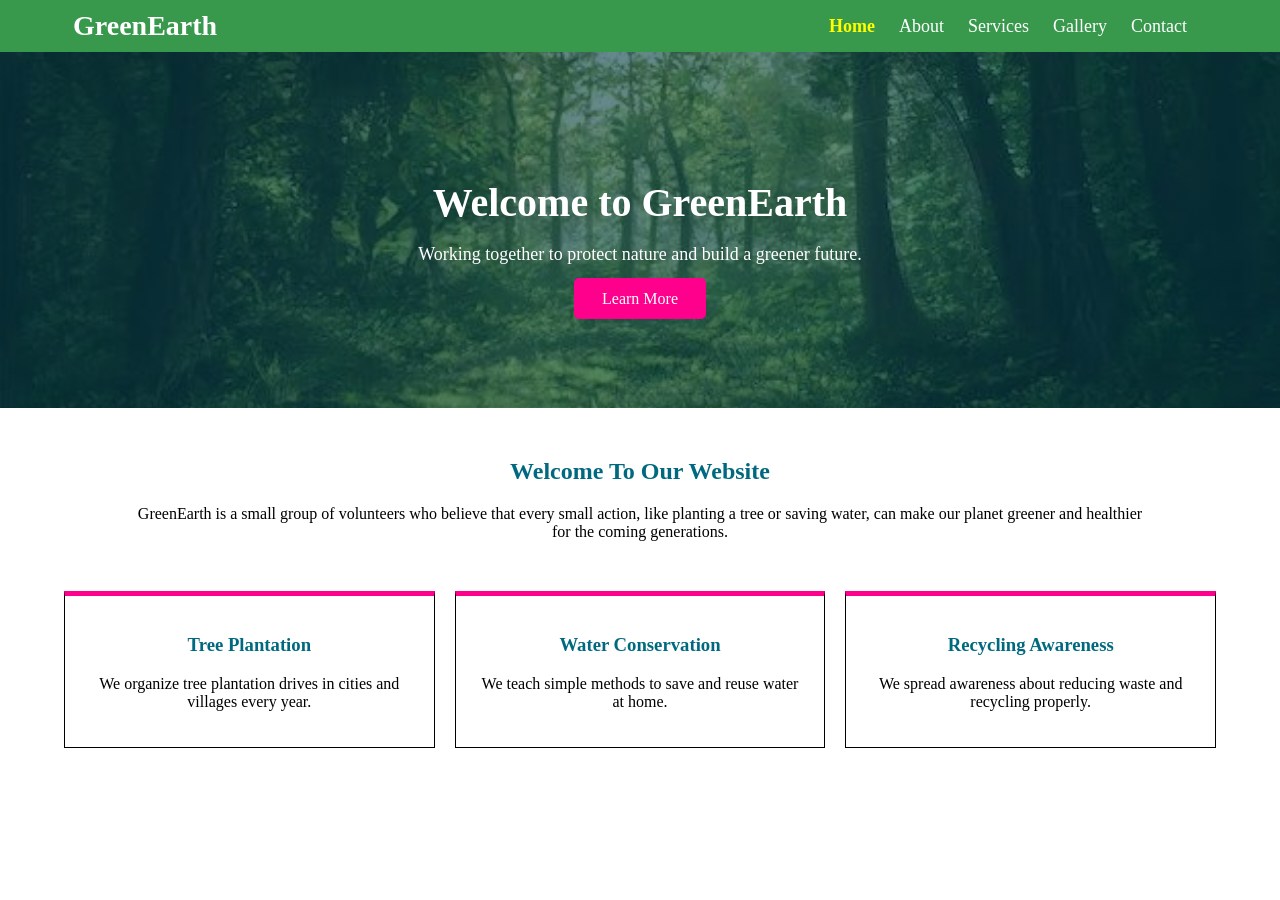
==== index.html @ 35a18a33 "First Commit" ====
<!DOCTYPE html>
<html lang="en">
<head>
    <meta charset="UTF-8">
    <meta name="viewport" content="width=device-width, initial-scale=1.0">
    <title>GreenEarth - Home</title>
    <link rel="stylesheet" href="style.css">
</head>
<body>
<header>
    <div class="navbar">
        <div class="logo">
            GreenEarth
        </div>

        <div class="div-links">
            <a href="index.html">Home</a>
            <a href="about.html">About</a>
            <a href="services.html">Services</a>
            <a href="gallery.html">Gallery</a>
            <a href="contact.html">Contact</a>
        </div>

    </div>
   </header>

   <div class="hero">
        <h1>Welcome to GreenEarth</h1>
        <p>Working together to protect nature and build a greener future.</p>
        <a href="https://en.wikipedia.org/wiki/Green_earth" target="_blank">Learn More</a>
   </div>

   <div class="welcome">
        <h2>Welcome To Our Website</h2>
        <p>
            GreenEarth is a small group of volunteers who believe that every small
            action, like planting a tree or saving water, can make our planet
            greener and healthier for the coming generations.
        </p>
   </div>

   <div class="features">
        <div class="feature-card">
            <h3>Tree Plantation</h3>
            <p>We organize tree plantation drives in cities and villages every year.</p>
        </div>
        <div class="feature-card">
            <h3>Water Conservation</h3>
            <p>We teach simple methods to save and reuse water at home.</p>
        </div>
        <div class="feature-card">
            <h3>Recycling Awareness</h3>
            <p>We spread awareness about reducing waste and recycling properly.</p>
        </div>
   </div>

<script src="script.js"></script>
</body>
</html>
---- style.css ----
header{
    background-color: rgba(1, 125, 28, 0.78);
    padding: 10px ;
}

.navbar{
    width: 90%;
    margin: auto;
    display: flex;
    justify-content: space-between;
    align-items: center;
}

.div-links a{
    color: white;
    text-decoration: none;
    margin-right: 20px;
    font-size: 18px;
}

.div-links a:hover{
    color: yellow;
}

.logo{
    color: white;
    font-size: 28px;
    font-weight: bold;
}

body{
    font-family: serif, sans-serif;
    margin: 0;
}

h2{
    text-align: center;
    color: rgb(0, 105, 128);
}

.hero{
    background-image: linear-gradient(rgba(0,60,75,0.6), rgba(0,60,75,0.6)), url('images/images.jpeg');
    background-size: cover;
    background-position: center;
    color: white;
    text-align: center;
    padding: 100px 20px;
}

.hero h1{
    font-size: 40px;
    margin-bottom: 15px;
}

.hero p{
    font-size: 18px;
    margin-bottom: 25px;
}

.hero a{
    background-color: rgb(255, 0, 140);
    color: white;
    text-decoration: none;
    padding: 12px 28px;
    border-radius: 5px;
    font-size: 16px;
}

.hero a:hover{
    background-color: rgb(0, 105, 128);
}

/* Welcome section */
.welcome{
    width: 80%;
    margin: 50px auto;
    text-align: center;
}

.welcome h2{
    color: rgb(0, 105, 128);
}

.features{
    width: 90%;
    margin: 40px auto;
    display: flex;
    justify-content: space-between;
    flex-wrap: wrap;
    gap: 20px;
}

.feature-card{
    flex: 1;
    min-width: 250px;
    border: 1px solid black;
    padding: 20px;
    text-align: center;
    border-top: 5px solid rgb(255, 0, 140);
}

.feature-card h3{
    color: rgb(0, 105, 128);
}

.about{
    background-image: linear-gradient(rgba(0,60,75,0.6), rgba(0,60,75,0.6)), url('images/images.jpeg');
    background-size: cover;
    background-position: center;
    color: white;
    text-align: center;
    padding: 100px 20px;
}

.about h1{
    font-size: 40px;
    margin-bottom: 15px;
}

.container{
    width: 80%;
    max-width: 700px;
    margin: 50px auto;
    text-align: center;
}

.section-title{
    color: rgb(0, 105, 128);
    text-align: center;
}

.section-subtitle{
    font-size: 17px;
    line-height: 1.6;
}

.service-banner{
    background-image: linear-gradient(rgba(0,60,75,0.6), rgba(0,60,75,0.6)), url('images/images.jpeg');
    background-color: rgb(0, 105, 128);
    color: white;
    text-align: center;
    padding: 40px 20px;
}

.services-container{
    width: 85%;
    margin: 40px auto;
}

.service-cards{
    display: flex;
    flex-wrap: wrap;
    justify-content: space-between;
    gap: 20px;
    margin-top: 20px;
}

.service-card{
    flex: 1;
    min-width: 260px;
    border: 1px solid black;
    border-top: 5px solid rgb(255, 0, 140);
    text-align: center;
    padding-bottom: 20px;
}

.service-card img{
    width: 100%;
    height: 180px;
    object-fit: cover;
}

.service-card h3{
    color: rgb(0, 105, 128);
    margin: 15px 10px 5px 10px;
}

.service-card p{
    padding: 0 15px;
}

.page-banner{
    background-image: linear-gradient(rgba(0,60,75,0.6), rgba(0,60,75,0.6)), url('images/images.jpeg');
    background-size: cover;
    background-position: center;
    color: white;
    text-align: center;
    padding: 60px 20px;
}

.page-banner h1{
    font-size: 36px;
    margin-bottom: 10px;
}

.page-banner p{
    font-size: 18px;
}

.gallery-grid{
    width: 90%;
    margin: 40px auto;
    text-align: center;
}

.gallery-grid img{
    width: 250px;
    height: 180px;
    object-fit: cover;
    border-radius: 3px;
    margin: 10px;
}

.gallery-grid img:hover{
    opacity: 0.8;
    cursor: pointer;
}

.contact{
    width: 80%;
    max-width: 600px;
    margin: 50px auto;
    text-align: center;
}

.contact h2{
    color: rgb(0, 105, 128);
    margin-bottom: 30px;
}

.contact form{
    text-align: left;
    border: 1px solid black;
    border-top: 5px solid rgb(255, 0, 140);
    padding: 30px;
}

.contact label{
    font-weight: bold;
    color: rgb(0, 105, 128);
}

.contact input[type="text"],
.contact input[type="email"],
.contact input[type="tel"],
.contact textarea{
    width: 100%;
    padding: 10px;
    margin: 8px 0 18px 0;
    border: 1px solid #ccc;
    border-radius: 4px;
    font-family: inherit;
    font-size: 16px;
    box-sizing: border-box;
}

.contact input[type="submit"]{
    background-color: rgb(255, 0, 140);
    color: white;
    text-decoration: none;
    padding: 12px 28px;
    border: none;
    border-radius: 5px;
    font-size: 16px;
    cursor: pointer;
}

.contact input[type="submit"]:hover{
    background-color: rgb(0, 105, 128);
}

footer{
    background-color: rgb(1, 125, 28, 0.78);
    color: white;
    text-align: center;
    padding: 30px 20px;
}

footer p{
    margin: 6px 0;
    font-size: 15px;
}
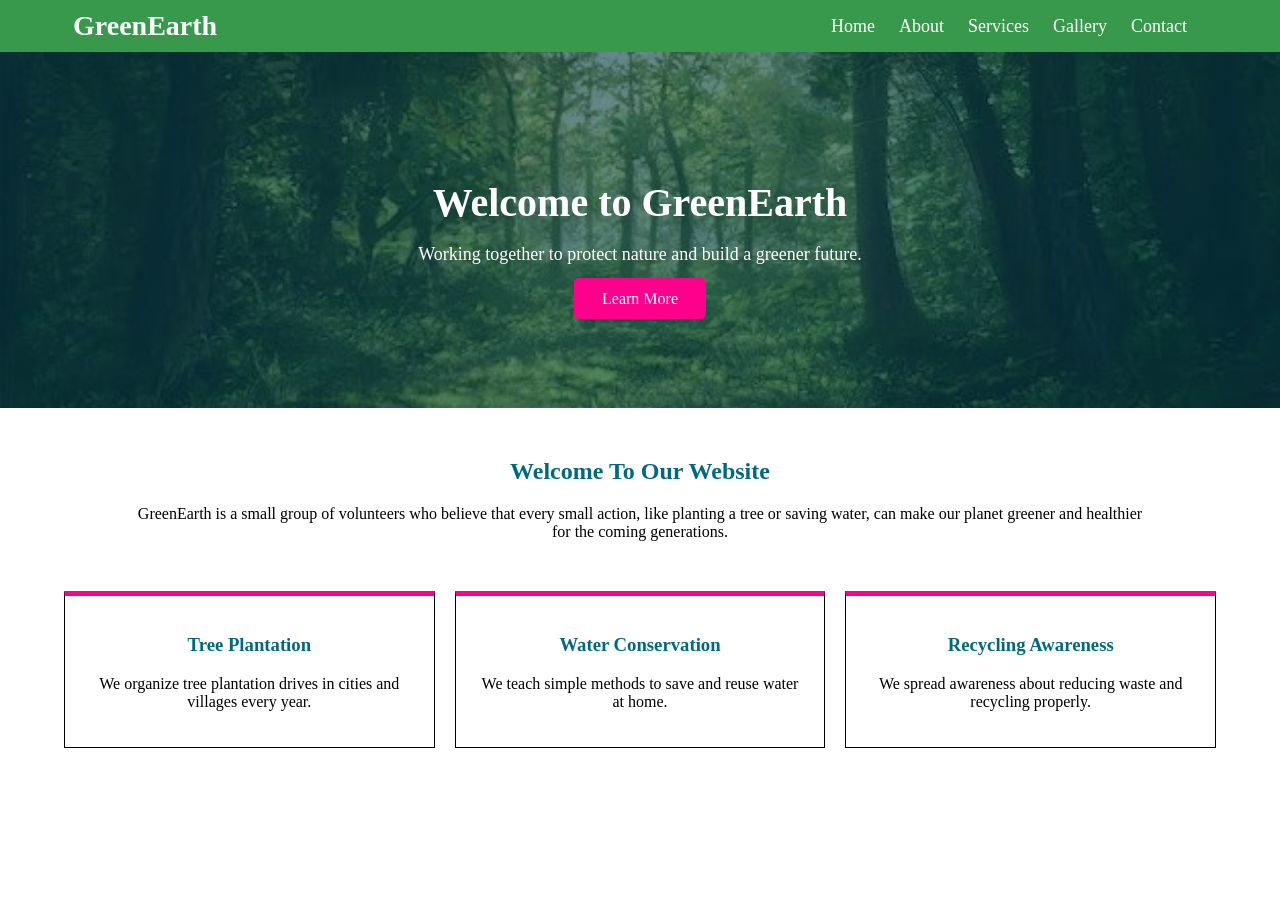
==== commit 081f0dec: "Final Done" ====
--- a/index.html
+++ b/index.html
@@ -3,15 +3,15 @@
 <head>
     <meta charset="UTF-8">
     <meta name="viewport" content="width=device-width, initial-scale=1.0">
-    <title>GreenEarth - Home</title>
+    <title>Home</title>
     <link rel="stylesheet" href="style.css">
 </head>
 <body>
 <header>
     <div class="navbar">
-        <div class="logo">
-            GreenEarth
-        </div>
+    <div class="logo">
+        <a href="index.html">GreenEarth</a>
+    </div>
 
         <div class="div-links">
             <a href="index.html">Home</a>
--- a/style.css
+++ b/style.css
@@ -20,10 +20,11 @@
 }
 
 .div-links a:hover{
-    color: yellow;
-}
-
-.logo{
+    color: rgb(232, 232, 19);
+}
+.logo a {
+    display: block;
+    text-decoration: none;
     color: white;
     font-size: 28px;
     font-weight: bold;
@@ -71,7 +72,6 @@
     background-color: rgb(0, 105, 128);
 }
 
-/* Welcome section */
 .welcome{
     width: 80%;
     margin: 50px auto;
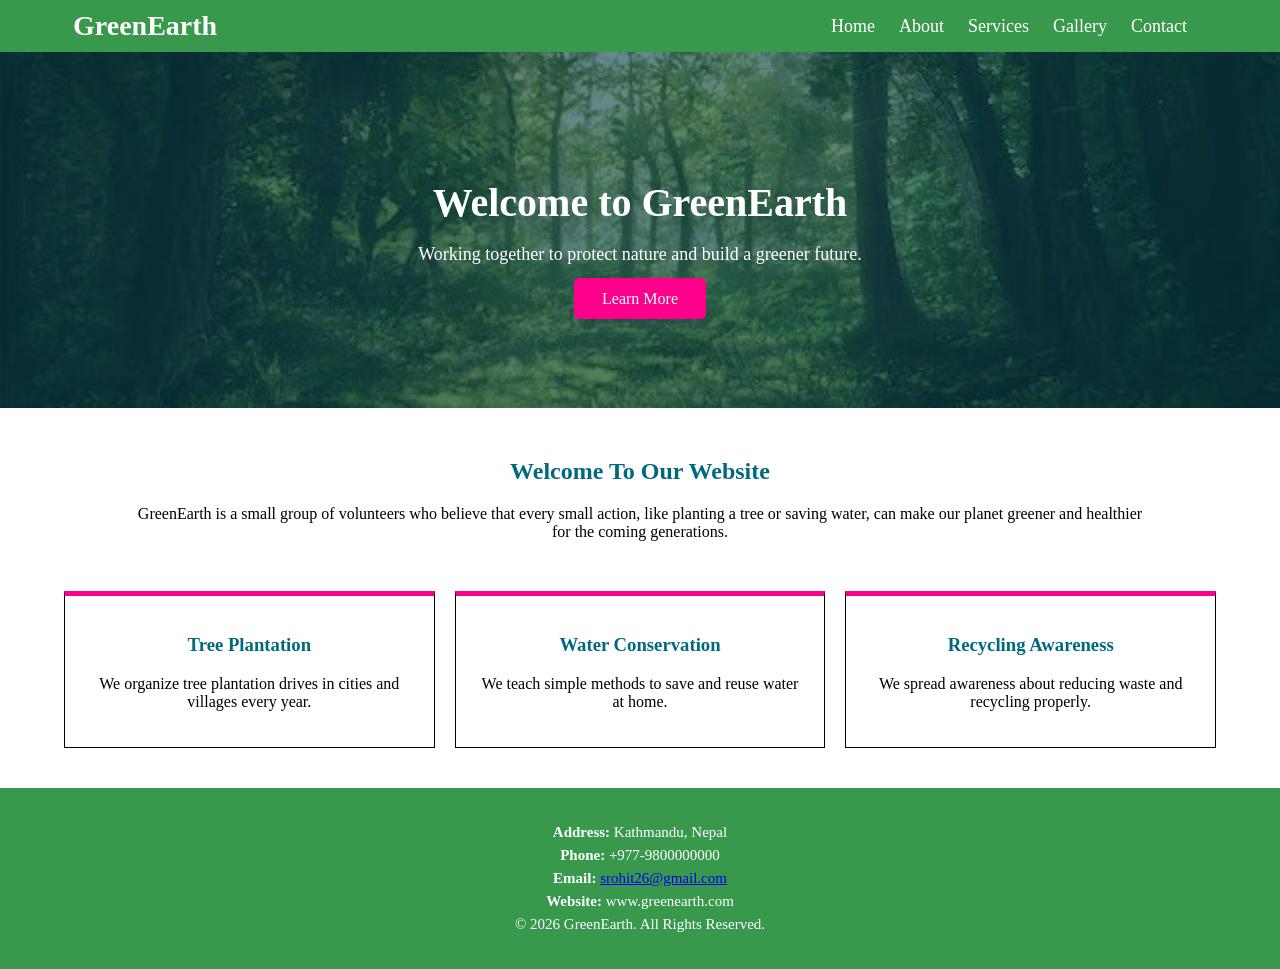
==== commit 33d364f3: "Added Necessary File" ====
--- a/index.html
+++ b/index.html
@@ -9,9 +9,9 @@
 <body>
 <header>
     <div class="navbar">
-    <div class="logo">
-        <a href="index.html">GreenEarth</a>
-    </div>
+        <div class="logo">
+            <a href="index.html">GreenEarth</a>
+        </div>
 
         <div class="div-links">
             <a href="index.html">Home</a>
@@ -53,7 +53,20 @@
             <p>We spread awareness about reducing waste and recycling properly.</p>
         </div>
    </div>
+<footer>
 
+    <p><strong>Address:</strong> Kathmandu, Nepal</p>
+
+    <p><strong>Phone:</strong> +977-9800000000</p>
+
+    <p><strong>Email:</strong>
+    <a href="mailto:srohit26@gmail.com">srohit26@gmail.com</a></p>
+
+    <p><strong>Website:</strong> www.greenearth.com</p>
+
+    <p>&copy; 2026 GreenEarth. All Rights Reserved.</p>
+
+</footer>
 <script src="script.js"></script>
 </body>
 </html>
